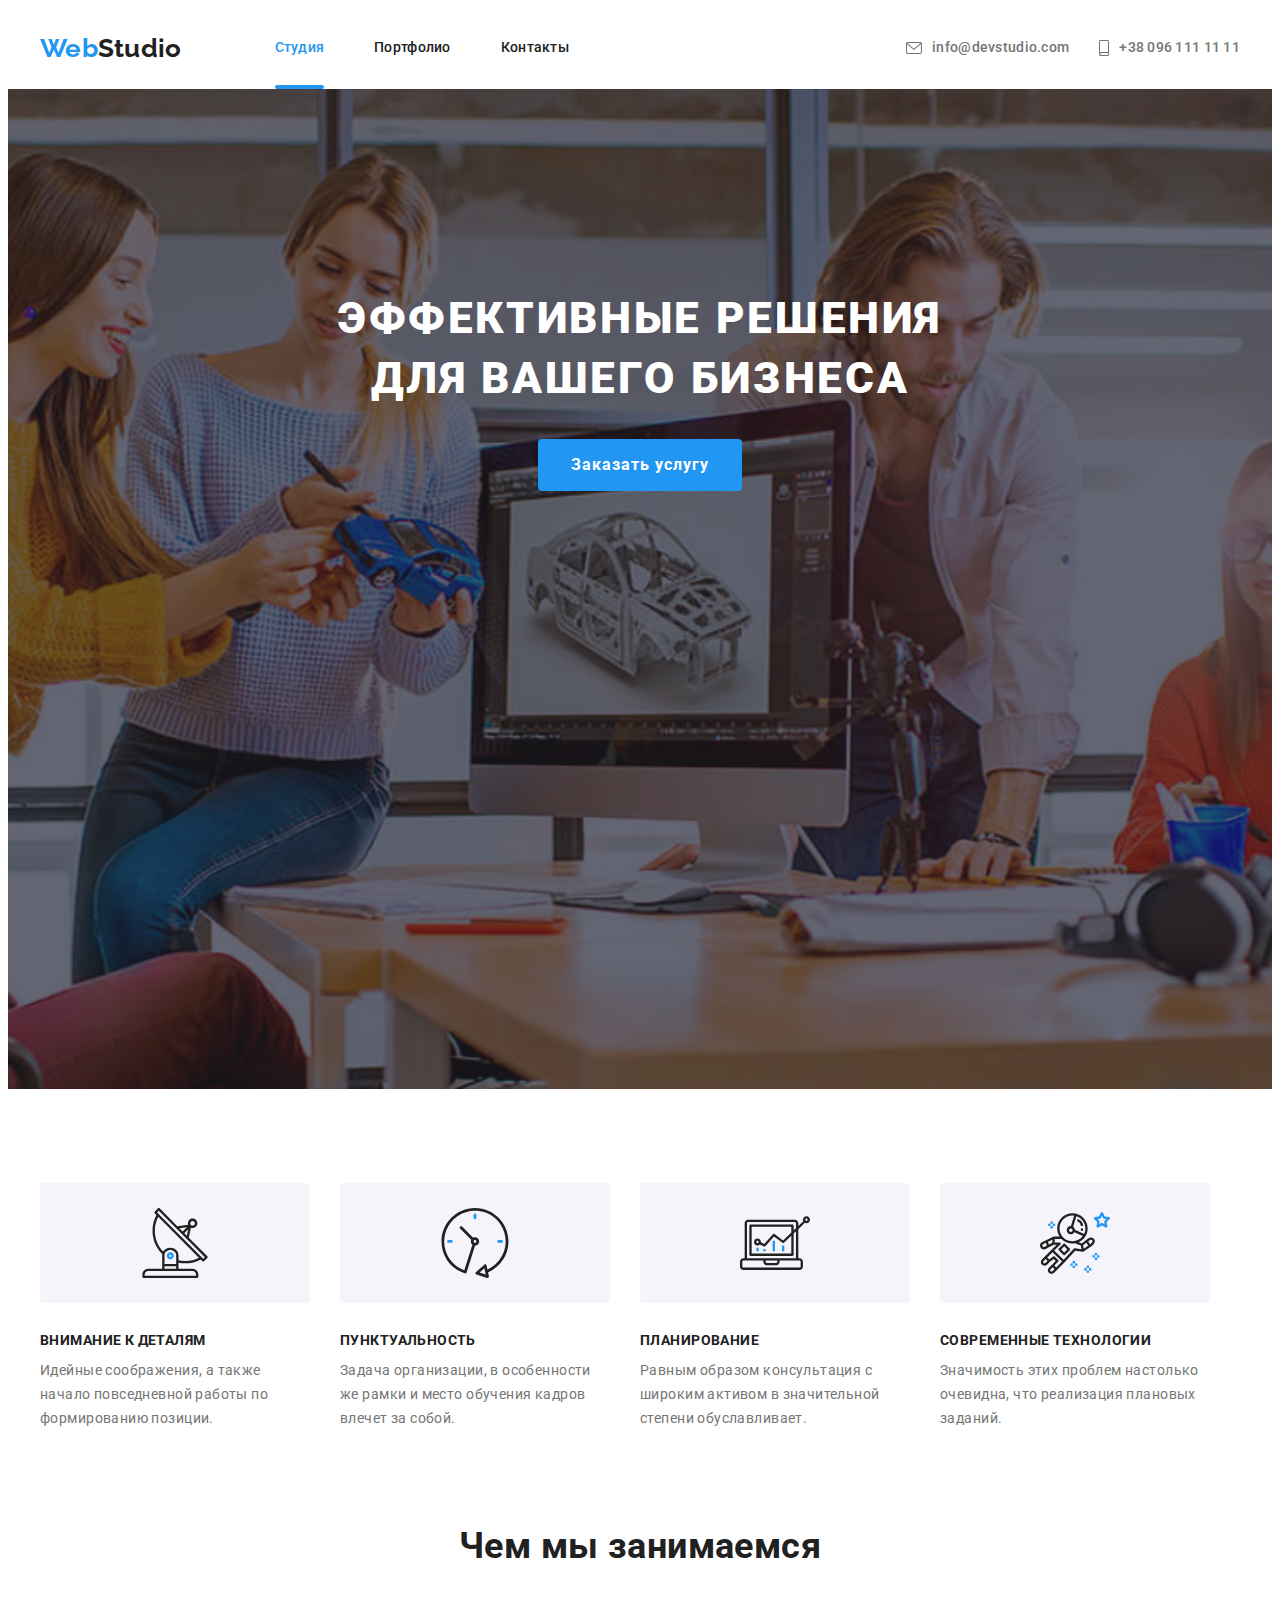
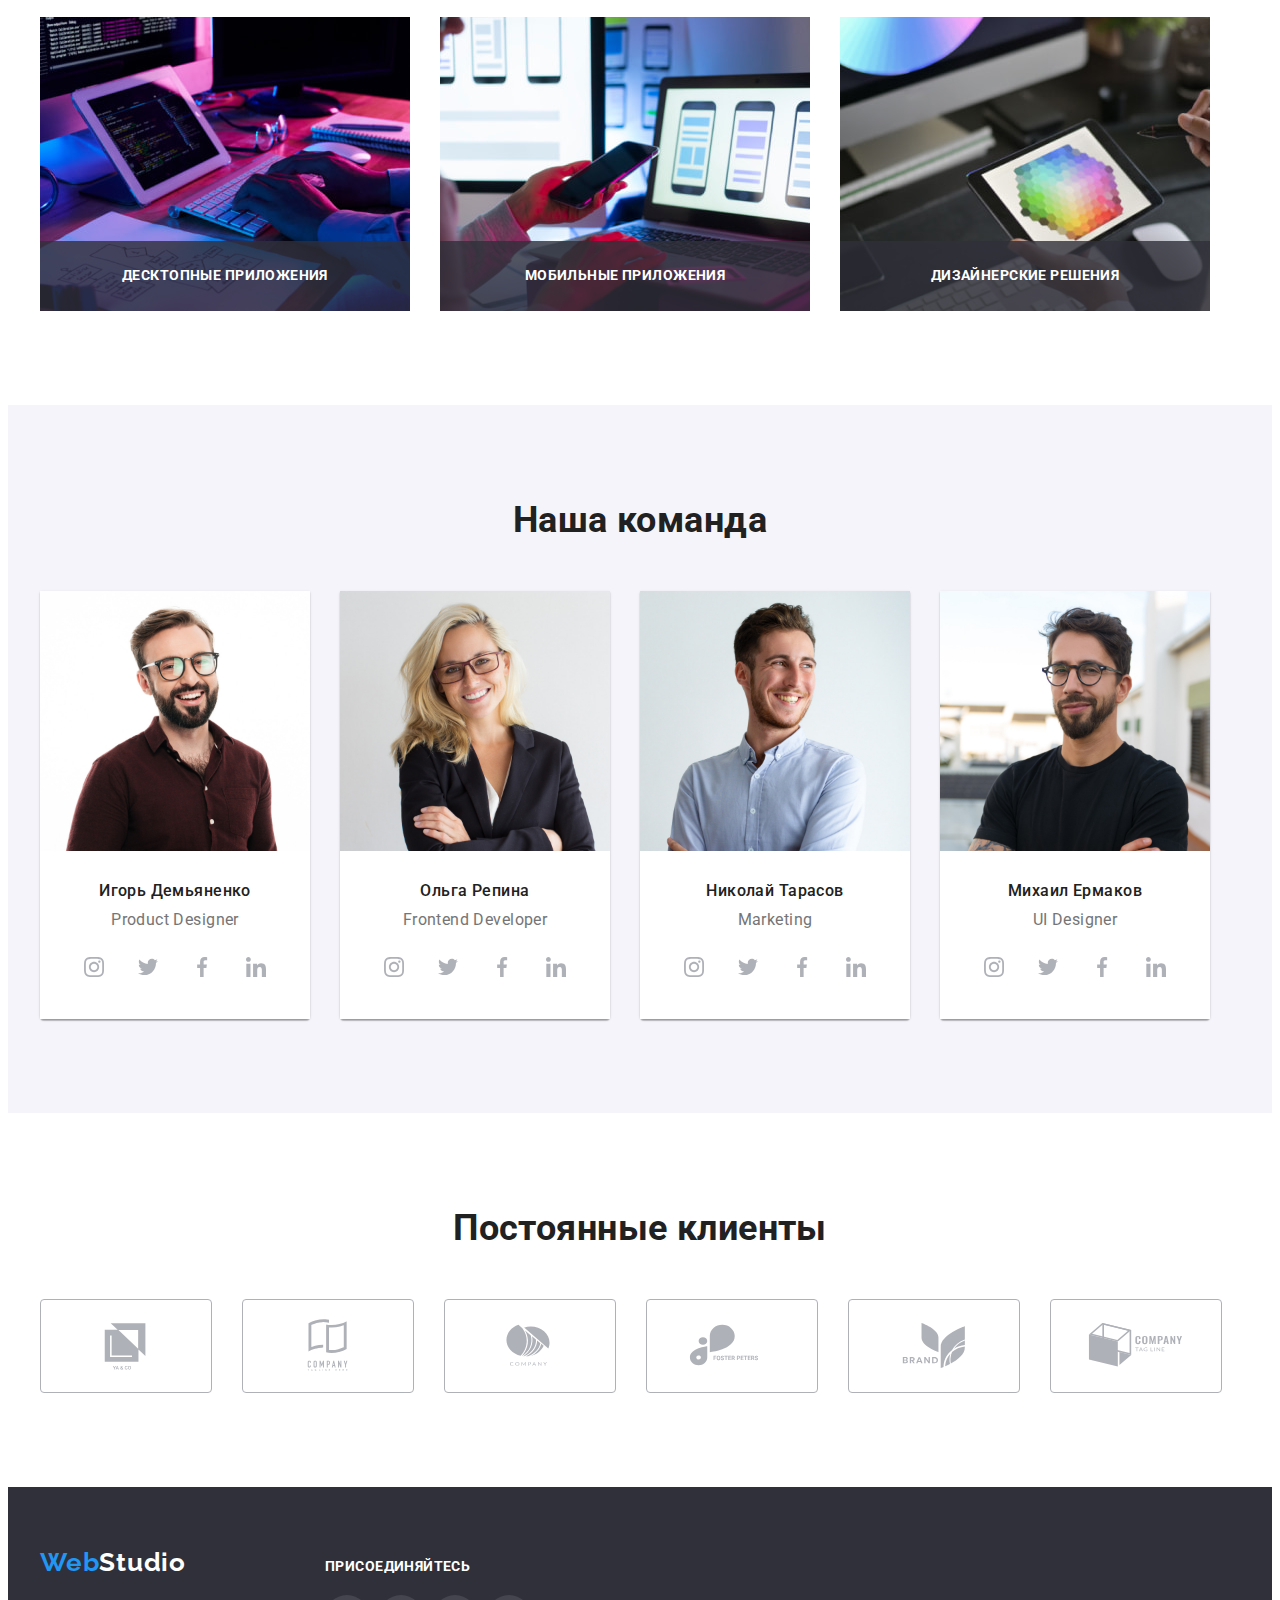
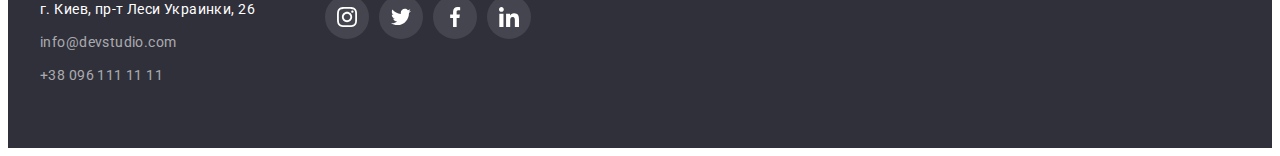
==== index.html @ c7546dc1 "Initial commit" ====
<!DOCTYPE html>
<html lang="en">

<head>
    <meta charset="UTF-8">
    <meta http-equiv="X-UA-Compatible" content="IE=edge">
    <meta name="viewport" content="width=device-width, initial-scale=1.0">
    <title>Document</title>
    <link rel="stylesheet" href="https://cdnjs.cloudflare.com/ajax/libs/modern-normalize/1.1.0/modern-normalize.min.css"
        integrity="sha512-wpPYUAdjBVSE4KJnH1VR1HeZfpl1ub8YT/NKx4PuQ5NmX2tKuGu6U/JRp5y+Y8XG2tV+wKQpNHVUX03MfMFn9Q=="
        crossorigin="anonymous" referrerpolicy="no-referrer" />
    <link rel="preconnect" href="https://fonts.googleapis.com">
    <link rel="preconnect" href="https://fonts.gstatic.com" crossorigin>
    <link href="https://fonts.googleapis.com/css2?family=Raleway:wght@700&family=Roboto:wght@400;500;700;900&display=swap" rel="stylesheet">
    <link rel="stylesheet" href="./css/styles.css">
</head>

<body>
    <header class="header">
        <div class="container main-nav">
        <nav class="header-nav main-nav">
            <a class="link-logo" href=""><span>Web</span>Studio </a>
            <ul class="header-list">
                <li class="header-it"><a class="header-it-link" id="currentlink" href="./index.html" >Студия</a></li>
                <li class="header-it"><a class="header-it-link" href="./portfolio.html">Портфолио</a></li>
                <li class="header-it"><a class="header-it-link" href="">Контакты</a></li>
            </ul>
        </nav>
        <ul class="nav-contacts">
            <li class="contacts-link">
                <a class="header-mail" href="mailto:info@devstudio.com">
                <svg class="header-email-icon" width="16" height="12"><use href="./images/icons.svg#icon-envelope"></use></svg>info@devstudio.com</a></li>
            <li class="contacts-link"><a class="header-tel" href="tel:+380961111111">
                <svg class="header-tel-icon" width="10" height="16"><use href="./images/icons.svg#icon-smartphone"></use></svg>+38 096 111 11 11</a></li>
        </ul>
        </div>
    </header>
    <main>
        <!-- Герой -->
        <section class="hero">
            <h1 class="hero-title">Эффективные решения<br>для вашего бизнеса</h1>
            <button class="hero-btn" type="button" data-modal-open>Заказать услугу</button>  
            </section>
        <!-- Преимущества -->
        <section class="section features">
            <div class="container">
            <h2 class="section-title visually-hidden">Преимущества работы с нами</h2>
            <ul class="feature-list">
                <li class="feature-it">
                    <div class="feature-icon"><svg class="icon-antena" width="70" height="70">
                        <use href="./images/icons.svg#icon-antenna"></use>
                    </svg>
                    </div>
                    <h3 class="feature-subtitle">Внимание к деталям</h3>
                    <p class="feature-dscr">Идейные соображения, а также начало повседневной работы по формированию позиции.</p>
                </li>
                <li class="feature-it">
                    <div class="feature-icon"><svg class="icon-clock" width="70" height="70">
                            <use href="./images/icons.svg#icon-clock"></use>
                        </svg>
                    </div>
                    <h3 class="feature-subtitle">Пунктуальность</h3>
                    <p class="feature-dscr">Задача организации, в особенности же рамки и место обучения кадров влечет за собой.</p>
                </li>
                <li class="feature-it">
                    <div class="feature-icon"><svg class="icon-diagram" width="70" height="70">
                            <use href="./images/icons.svg#icon-diagram"></use>
                        </svg>
                    </div>
                    <h3 class="feature-subtitle">Планирование</h3>
                    <p class="feature-dscr">Равным образом консультация с широким активом в значительной степени обуславливает.</p>
                </li>
                <li class="feature-it">
                    <div class="feature-icon"><svg class="icon-astronaut" width="70" height="70">
                            <use href="./images/icons.svg#icon-astronaut"></use>
                        </svg>
                    </div>
                    <h3 class="feature-subtitle">Современные технологии</h3>
                    <p class="feature-dscr">Значимость этих проблем настолько очевидна, что реализация плановых заданий.</p>
                </li>
            </ul>
            </div>
        </section>
        <!-- Наши работы -->
        <section class="section our-projects">
            <div class="container">
            <h2 class="section-title">Чем мы занимаемся</h2>
            <ul class="projects-list">
                <li class="projects-it">
                    <div class="project-it-thumb">
                        <img class="projects-it-img" src="./images/image1.jpg" alt="фото алгоритма программы" width="370">
                        <p class="projects-dscr">Десктопные приложения</p>
                    </div>
                    
                </li>
                <li class="projects-it">
                    <div class="project-it-thumb">
                        <img class="projects-it-img" src="./images/image2.jpg" alt="внешний вид сайта" width="370">
                        <p class="projects-dscr">Мобильные приложения</p>
                    </div>
                </li>
                <li class="projects-it">
                    <div class="project-it-thumb">
                        <img class="projects-it-img" src="./images/image3.jpg" alt="цветодинамика" width="370">
                        <p class="projects-dscr">Дизайнерские решения</p>
                    </div>
                </li>
            </ul>
            </div>
        </section>
        <!-- Команда -->
        <section class="section our-team">
            <div class="container">
            <h2 class="section-title">Наша команда</h2>
            <ul class="team-list">
                <li class="team-it">
                    <img src="./images/photopd.jpg" alt="фото Product Designer" width="270" height="260">
                    <div class="team-it-dscr">
                        <h3 class="team-it-name">Игорь Демьяненко</h3>
                    <p class="team-position" lang="en">Product Designer</p>
                    <ul class="team-it-sonetlinks">
                        <li class="sonetlinks-item">
                            <a class="team-it-link instagram">
                                <svg class="team-sonet-icon instagram" width="20" height="20">
                                <use href="./images/icons.svg#icon-instagram"></use>
                                </svg>
                        </a>
                    </li>
                        <li class="sonetlinks-item">
                            <a class="team-it-link twitter">
                                <svg class="team-sonet-icon twitter" width="20" height="20">
                                <use href="./images/icons.svg#icon-twitter"></use>
                                </svg>
                            </a>
                        </li>
                        <li class="sonetlinks-item">
                            <a class="team-it-link facebook">
                                <svg class="team-sonet-icon facebook" width="20" height="20">
                                <use href="./images/icons.svg#icon-facebook"></use>
                                </svg>
                            </a>
                        </li>
                        <li class="sonetlinks-item">
                            <a class="team-it-link linkedin">
                                <svg class="team-sonet-icon linkedin" width="20" height="20">
                                <use href="./images/icons.svg#icon-linkedin"></use>
                                </svg>
                            </a>
                        </li>
                    </ul>
                    </div>
                </li>
                <li class="team-it">
                    <img src="./images/photofd.jpg" alt="фото Frontend Developer" width="270" height="260">
                    <div class="team-it-dscr">
                        <h3 class="team-it-name">Ольга Репина</h3>
                    <p class="team-position" lang="en">Frontend Developer</p>
                    <ul class="team-it-sonetlinks">
                        <li class="sonetlinks-item">
                            <a class="team-it-link instagram">
                                <svg class="team-sonet-icon instagram" width="20" height="20">
                                    <use href="./images/icons.svg#icon-instagram"></use>
                                </svg>
                            </a>
                        </li>
                        <li class="sonetlinks-item">
                            <a class="team-it-link twitter">
                                <svg class="team-sonet-icon twitter" width="20" height="20">
                                    <use href="./images/icons.svg#icon-twitter"></use>
                                </svg>
                            </a>
                        </li>
                        <li class="sonetlinks-item">
                            <a class="team-it-link facebook">
                                <svg class="team-sonet-icon facebook" width="20" height="20">
                                    <use href="./images/icons.svg#icon-facebook"></use>
                                </svg>
                            </a>
                        </li>
                        <li class="sonetlinks-item">
                            <a class="team-it-link linkedin">
                                <svg class="team-sonet-icon linkedin" width="20" height="20">
                                    <use href="./images/icons.svg#icon-linkedin"></use>
                                </svg>
                            </a>
                        </li>
                    </ul>
                    </div>
                </li>
                <li class="team-it">
                    <img src="./images/photom.jpg" alt="фото Marketing" width="270" height="260">
                    <div class="team-it-dscr">
                        <h3 class="team-it-name">Николай Тарасов</h3>
                    <p class="team-position" lang="en">Marketing</p>
                    <ul class="team-it-sonetlinks">
                        <li class="sonetlinks-item">
                            <a class="team-it-link instagram">
                                <svg class="team-sonet-icon instagram" width="20" height="20">
                                    <use href="./images/icons.svg#icon-instagram"></use></svg></a></li>
                        <li class="sonetlinks-item">
                            <a class="team-it-link twitter">
                                <svg class="team-sonet-icon twitter" width="20" height="20">
                                    <use href="./images/icons.svg#icon-twitter"></use></svg></a></li>
                        <li class="sonetlinks-item">
                            <a class="team-it-link facebook">
                                <svg class="team-sonet-icon facebook" width="20" height="20">
                                    <use href="./images/icons.svg#icon-facebook"></use></svg></a></li>
                        <li class="sonetlinks-item">
                            <a class="team-it-link linkedin">
                                <svg class="team-sonet-icon linkedin" width="20" height="20">
                                    <use href="./images/icons.svg#icon-linkedin"></use></svg></a></li>
                    </ul>
                    </div>
                </li>
                <li class="team-it">
                    <img src="./images/photouid.jpg" alt="фото UI Designer" width="270" height="260">
                    <div class="team-it-dscr">
                        <h3 class="team-it-name">Михаил Ермаков</h3>
                    <p class="team-position" lang="en">UI Designer</p>
                    <ul class="team-it-sonetlinks">
                        <li class="sonetlinks-item">
                            <a class="team-it-link instagram">
                                <svg class="team-sonet-icon instagram" width="20" height="20">
                                    <use href="./images/icons.svg#icon-instagram"></use>
                                </svg>
                            </a>
                        </li>
                        <li class="sonetlinks-item">
                            <a class="team-it-link twitter">
                                <svg class="team-sonet-icon twitter" width="20" height="20">
                                    <use href="./images/icons.svg#icon-twitter"></use>
                                </svg>
                            </a>
                        </li>
                        <li class="sonetlinks-item">
                            <a class="team-it-link facebook">
                                <svg class="team-sonet-icon facebook" width="20" height="20">
                                    <use href="./images/icons.svg#icon-facebook"></use>
                                </svg>
                            </a>
                        </li>
                        <li class="sonetlinks-item">
                            <a class="team-it-link linkedin">
                                <svg class="team-sonet-icon linkedin" width="20" height="20">
                                    <use href="./images/icons.svg#icon-linkedin"></use>
                                </svg>
                            </a>
                        </li>
                    </ul>
                    </div>
                </li>
            </ul>
            </div>
        </section>
        <!-- Наши клиенты;[''] -->
        <section class="section-clients">
            <div class="container">
                <h2 class="section-title">Постоянные клиенты</h2>
                <ul class="list-of-clients">
                    <li class="client-it">
                        <a class="client-it-link">
                            <svg class="client-logo" width="106" height="60"><use href="./images/icons.svg#icon-LogoYaGo"></use></svg></a></li>
                    <li class="client-it">
                        <a class="client-it-link">
                        <svg class="client-logo" width="106" height="60"><use href="./images/icons.svg#icon-LogoTegLineHere"></use></svg></a></li>
                    <li class="client-it">
                        <a class="client-it-link">
                        <svg class="client-logo" width="106" height="60"><use href="./images/icons.svg#icon-LogoCompany"></use></svg></a></li>
                    <li class="client-it">
                        <a class="client-it-link">
                        <svg class="client-logo" width="106" height="60"><use href="./images/icons.svg#icon-LogoFosterPeters"></use></svg></a></li>
                    <li class="client-it">
                        <a class="client-it-link">
                        <svg class="client-logo" width="106" height="60"><use href="./images/icons.svg#icon-LogoBrend"></use></svg></a></li>
                    <li class="client-it">
                        <a class="client-it-link">
                        <svg class="client-logo" width="106" height="60"><use href="./images/icons.svg#icon-LogoTegLine"></use></svg></a></li>
                </ul>
            </div>
        </section>
    </main>
    <footer class="footer">
        <div class="container">
            <div class="footer-card-address">
        <a class="footer-logo" href=""><span>Web</span>Studio </a>
        <address class="footer-address-contacts">
            <p class="footer-address">г. Киев, пр-т Леси Украинки, 26</p>
            <ul class="footer-list">
                <li class="footer-contacts"><a class="footer-mail" href="mailto:info@devstudio.com">info@devstudio.com</a></li>
                <li class="footer-contacts"><a class="footer-tel" href="tel:+380961111111">+38 096 111 11 11</a></li>
            </ul>
        </address>
        </div>
        <div class="section-social-groups">
            <p class="social-network">Присоединяйтесь</p>
            <ul class="list-social-links">
                <li class="social-link">
                    <a class="link-sg link-instagram" href="">
                        <svg class="footer-solinks footer-instagram" width="20" height="20">
                    <use href="./images/icons.svg#icon-instagram"></use>
                        </svg>
                    </a>
                </li>
                <li class="social-link">
                  
                    <a class="link-sg link-twitter" href="">
                    <svg class="footer-solinks footer-twitter" width="20" height="20">
                        <use href="./images/icons.svg#icon-twitter"></use>
                    </svg>
                    </a>
  
                </li>
                <li class="social-link">
                    <a class="link-sg link-facebook" href="">
                        <svg class="footer-solinks footer-facebook" width="20" height="20">
                            <use href="./images/icons.svg#icon-facebook"></use>
                        </svg>
                    </a>
                </li>
                <li class="social-link">
                    <a class="link-sg link-linkedin" href="">
                        <svg class="footer-solinks footer-linkedin" width="20" height="20">
                            <use href="./images/icons.svg#icon-linkedin"></use>
                        </svg>
                    </a>
                </li>
            </ul>
        </div>
        </div>
    </footer>
    <!--Модальное окно-->
    <div class="backdrop is-hidden" data-modal>
        <div class="modal-wrapper">
            <button class="modal-btn" data-modal-close>x</button>
            </div>
    </div>
<script src="./js/modal.js"></script>
</body>

</html>
---- css/styles.css ----
:root {
  /* Light-theme-color */
  --primary-light-text: #212121;
  --secondary-light-text: #757575;
  --primary-light-bg: #ffffff;
  --secondary-light-bg: #e5e5e5;
  /* Dark-theme-color */
  --primary-dark-text: #ffffff;
  --dark-bg: #2f303a;
  /* Grey-theme-color */
  --primary-grey-bg: #f5f4fa;
  --akcent-color-text: #2196f3;
  /* Card-set-gap */
  --card-set-gap: 30px;
  /* Another var */
  --animation-function: 250ms cubic-bezier(0.4, 0, 0.2, 1);
}
body {
  font-family: Roboto, sans-serif;
  font-size: 14px;
  letter-spacing: 0.03em;
}
.visually-hidden {
  position: absolute;
  width: 1px;
  height: 1px;
  margin: -1px;
  border: 0;
  padding: 0;

  white-space: nowrap;
  clip-path: inset(100%);
  clip: rect(0 0 0 0);
  overflow: hidden;
}
.header {
  border-bottom: 1px solid #ececec;
  font-weight: 500;
  line-height: 1.14;
  letter-spacing: 0.02em;
  background-color: var(--primary-light-bg);
}
.container {
  width: 1200px;
  padding-left: 15px;
  padding-right: 15px;
  margin-left: auto;
  margin-right: auto;
}
h1,
h2,
h3,
p {
  margin: 0;
}
ul,
li {
  padding: 0;
  margin: 0;
}
img {
  display: block;
  max-width: 100%;
}
.header-list {
  display: flex;
  padding-left: 0;
}
.header-it:not(:last-child) {
  margin-right: 50px;
}
.main-nav {
  display: flex;
  align-items: center;
}
.link-logo {
  font-family: Raleway;
  font-weight: bold;
  font-size: 26px;
  line-height: 1.19;
  color: var(--primary-light-text);
  text-decoration: none;
  margin-right: 93px;
}
.link-logo span {
  color: var(--akcent-color-text);
}
.header-it-link,
.header-mail,
.header-tel {
  font-weight: 500;
  line-height: 1.14;
  letter-spacing: 0.02em;
  text-decoration: none;
}
.header-it-link {
  position: relative;
  display: block;
  padding-top: 32px;
  padding-bottom: 32px;
  color: var(--primary-light-text);

  transition: color var(--animation-function);
}
.nav-contacts {
  display: flex;
  margin-left: auto;
  padding-left: 0;
}
.nav-contacts .contacts-link + .contacts-link {
  margin-left: 30px;
}

.header-mail,
.header-tel {
  color: var(--secondary-light-text);

  transition: color var(--animation-function);
}

.header-it-link:hover,
.header-it-link:focus,
#currentlink {
  color: var(--akcent-color-text);
  cursor: pointer;
}

#currentlink::after {
  position: absolute;
  bottom: -1px;
  left: 0px;

  content: "";
  display: block;
  width: 100%;
  height: 4px;
  background-color: var(--akcent-color-text);
  border-radius: 2px;
}

.header-mail:hover,
.header-tel:focus,
.header-mail:focus,
.header-tel:hover {
  color: var(--akcent-color-text);
  cursor: pointer;
}
.header-mail:hover .header-email-icon,
.header-tel:hover .header-tel-icon {
  fill: var(--akcent-color-text);
}
.header-email-icon,
.header-tel-icon {
  margin-right: 10px;
  fill: var(--secondary-light-text);

  transition: fill var(--animation-function);
}
.header-email-icon:hover,
.header-email-icon:focus,
.header-tel-icon:hover,
.header-tel-icon:focus {
  fill: var(--akcent-color-text);
  cursor: pointer;
}
.header-mail,
.header-tel {
  display: flex;
  align-items: center;
}
/* Section Hero */
.hero {
  padding-top: 200px;
  padding-bottom: 200px;
  text-align: center;
  height: 600px;
  max-width: 1600px;
  margin-left: auto;
  margin-right: auto;
  outline: 2px solid white;
  background-image: linear-gradient(
      to right,
      rgba(47, 48, 58, 0.4),
      rgba(47, 48, 58, 0.4)
    ),
    url(../images/Hero.jpg);
  background-repeat: no-repeat;
  background-position: center;
  background-size: cover;
}
.hero-title {
  margin-top: 0;
  margin-bottom: 30px;
  font-weight: 900;
  font-size: 44px;
  line-height: 1.36;

  letter-spacing: 0.06em;
  text-transform: uppercase;
  color: var(--primary-dark-text);
}
.hero-btn {
  display: inline-block;
  min-width: 200px;
  padding: 10px 32px;
  border: 1px solid transparent;
  border-radius: 4px;
  font-family: inherit;
  font-weight: bold;
  font-size: 16px;
  line-height: 1.88;
  letter-spacing: 0.06em;
  color: var(--primary-dark-text);
  background-color: var(--akcent-color-text);

  transition: background-color var(--animation-function);
}
.hero-btn:hover,
.hero-btn:focus {
  background-color: #188ce8;
  cursor: pointer;
}
/* Common properties */
.section-title {
  font-weight: bold;
  font-size: 36px;
  line-height: 1.17;
  text-align: center;
  color: var(--primary-light-text);
}
.header-list,
.nav-contacts,
.feature-list,
.projects-list,
.team-list,
.footer-list,
.portfolio-list,
.portfolio-menu {
  list-style: none;
}
.features > .section-title,
.portfolio-title {
  visibility: hidden;
  height: 0px;
}

/* Section features */
.features {
  padding: 94px 0px 94px 0px;
}
.feature-list {
  display: flex;
  margin: 0;
}
.feature-it {
  width: 270px;
  margin-right: 30px;
}
.feature-it:nth-last-child(-n + 1) {
  margin-right: 0px;
}
.feature-icon {
  display: flex;
  justify-content: center;
  align-items: center;
  margin-bottom: 30px;
  height: 120px;
  background: #f5f4fa;
  border-radius: 4px;
}
.feature-subtitle {
  margin-bottom: 10px;
  font-weight: bold;
  font-size: 14px;
  line-height: 1.14;
  text-transform: uppercase;
  color: var(--primary-light-text);
}
.feature-dscr {
  font-size: 14px;
  line-height: 1.71;
  color: var(--secondary-light-text);
}

/* Section our-projects */
.our-projects {
  padding-bottom: 94px;
}
.our-projects .section-title {
  margin-bottom: 50px;
}
.projects-list {
  display: flex;
  margin: 0;
}
.projects-it:not(:nth-last-child(-n + 1)) {
  margin-right: 30px;
}

.project-it-thumb {
  position: relative;
}
.projects-dscr {
  position: absolute;
  bottom: 0;
  left: 0;
  color: var(--primary-dark-text);
  background-color: rgba(47, 48, 58, 0.8);
  width: 100%;
  height: 70px;

  font-weight: 700;
  line-height: 1.14;
  text-transform: uppercase;

  display: flex;
  align-items: center;
  justify-content: center;
}

/* Section our team */
.our-team {
  padding: 94px 0px 94px 0px;
  background-color: var(--primary-grey-bg);
}
.our-team .section-title {
  margin-bottom: 50px;
}
.team-it-name,
.team-position {
  font-weight: 500;
  font-size: 16px;
  line-height: 1.19;
  text-align: center;
}
.team-list {
  display: flex;
  margin-right: auto;
}
.team-it-dscr {
  padding: 30px 0px 30px 0px;
  background-color: var(--primary-light-bg);
}
.team-it {
  width: calc(1170 / 4 - var(--card-set-gap));
  box-shadow: 0px 1px 3px rgba(0, 0, 0, 0.12), 0px 1px 1px rgba(0, 0, 0, 0.14),
    0px 2px 1px rgba(0, 0, 0, 0.2);
  border-radius: 0px 0px 4px 4px;
}
.team-it:not(:nth-last-child(-n + 1)) {
  margin-right: 30px;
}
.team-it-name {
  margin-bottom: 10px;
  color: var(--primary-light-text);
}
.team-position {
  color: var(--secondary-light-text);
  margin-bottom: 16px;
  font-weight: 400;
}

.team-it-sonetlinks {
  display: flex;
  justify-content: center;
  margin: 0px;
  padding-left: 0px;
  list-style: none;
  text-decoration: none;
}
.sonetlinks-item {
  list-style: none;
  margin-right: 10px;
}
.sonetlinks-item:nth-last-child(1) {
  margin-right: 0px;
}
.team-it-link {
  display: flex;
  justify-content: center;
  align-items: center;
  width: 44px;
  height: 44px;
  border-radius: 50%;
  background-color: #ffffff;

  transition: background-color var(--animation-function);
}

.team-sonet-icon {
  fill: #afb1b8;

  transition: fill var(--animation-function);
}
.team-it-link:hover .team-sonet-icon {
  fill: var(--primary-dark-text);
}
.team-it-link:hover {
  background-color: var(--akcent-color-text);
}

/* Our clients */
.section-clients {
  padding: 94px 0px 94px 0px;
}
.section-clients .section-title {
  margin-bottom: 50px;
}
.list-of-clients {
  display: flex;
  list-style: none;
}
.client-it {
  display: flex;
  justify-content: center;
  align-items: center;
  margin-right: 30px;
}
.client-it:nth-last-child(1) {
  margin-right: 0px;
}
.client-it-link {
  display: flex;
  justify-content: center;
  align-items: center;
  width: 170px;
  height: 92px;
  border: 1px solid #afb1b8;
  border-radius: 4px;

  transition: border-color var(--animation-function);
}
.client-logo {
  fill: #afb1b8;

  transition: fill var(--animation-function);
}
.client-it-link:hover .client-logo {
  fill: var(--akcent-color-text);
}
.client-it-link:hover {
  border-color: #2196f3;
}
/* Footer */
.footer {
  background-color: var(--dark-bg);
  padding-top: 60px;
  padding-bottom: 60px;
}
address {
  font-style: inherit;
  margin-top: 20px;
}
.footer-logo {
  display: inline-block;
  font-family: Raleway;
  font-style: 400;
  font-weight: bold;
  font-size: 26px;
  line-height: 1.19;
  letter-spacing: 0.03em;
  color: var(--primary-dark-text);
  text-decoration: none;
}
.footer-logo span {
  color: var(--akcent-color-text);
}
.footer-address {
  font-size: 14px;
  line-height: 1.71;
  letter-spacing: 0.03em;
  color: var(--primary-dark-text);
}
.footer-list,
.footer-contacts:last-child {
  margin-top: 9px;
}
.footer-mail,
.footer-tel {
  display: inline-block;
  line-height: 1.71;
  color: rgba(255, 255, 255, 0.6);
  text-decoration: none;

  transition: color var(--animation-function);
}
.footer-mail:hover,
.footer-tel:hover,
.footer-mail:focus,
.footer-tel:focus {
  color: var(--akcent-color-text);
  cursor: pointer;
}
.footer .container {
  display: flex;
  align-items: baseline;
}
.section-social-groups {
  margin-right: auto;
  margin-left: 70px;
}
.social-network {
  margin-bottom: 20px;

  font-weight: bold;
  line-height: 1.14;
  text-transform: uppercase;
  color: var(--primary-dark-text);
}
.list-social-links {
  display: flex;
  justify-content: center;
  align-items: center;
}
.social-link {
  display: flex;
  list-style: none;
  margin-right: 10px;
}
.social-link:nth-last-child(1) {
  margin-right: 0px;
}
.link-sg {
  display: flex;
  justify-content: center;
  align-items: center;
  width: 44px;
  height: 44px;
  border-radius: 50%;
  background-color: rgba(255, 255, 255, 0.1);

  transition: background-color var(--animation-function);
}
.footer-twitter,
.footer-facebook,
.footer-instagram,
.footer-linkedin {
  fill: var(--primary-dark-text);
}
.link-sg:hover {
  background-color: var(--akcent-color-text);
}

.link-sg:hover .footer-solinks {
  fill: var(--primary-dark-text);
}
/* Portfolio page */
.portfolio {
  padding-top: 94px;
  padding-bottom: 94px;
}
.portfolio-list {
  display: flex;
  justify-content: center;
  margin-bottom: 50px;
}

.portfolio-btn > [type="button"] {
  padding: 6px 22px;
  border: 1px solid transparent;
  border-radius: 4px;

  font-family: inherit;
  font-weight: 500;
  font-size: 16px;
  line-height: 1.63;
  letter-spacing: 0.03em;
  color: var(--primary-light-text);
  background-color: var(--primary-grey-bg);
  box-shadow: 0px 3px 1px rgba(0, 0, 0, 0), 0px 1px 2px rgba(0, 0, 0, 0),
    0px 2px 2px rgba(0, 0, 0, 0);

  transition: background-color var(--animation-function),
    color var(--animation-function), box-shadow var(--animation-function);
}
.portfolio-btn {
  margin-right: 8px;
}
.portfolio-btn:nth-last-child(1) {
  margin-right: 0px;
}

.portfolio [type="button"]:hover,
.portfolio [type="button"]:focus,
.portfolio .current-btn {
  cursor: pointer;
  color: var(--primary-dark-text);
  background-color: #2196f3;
  box-shadow: 0px 3px 1px rgba(0, 0, 0, 0.1), 0px 1px 2px rgba(0, 0, 0, 0.08),
    0px 2px 2px rgba(0, 0, 0, 0.12);
}
.portfolio .current-btn {
  color: var(--primary-dark-text);
  background-color: #2196f3;
}
.portfolio-subtitle {
  font-weight: bold;
  font-size: 18px;
  line-height: 2;
  letter-spacing: 0.06em;
  color: var(--primary-light-text);
}
.portfolio-filter-section {
  font-weight: 400;
  font-size: 16px;
  line-height: 1.88;
  letter-spacing: 0.03em;
  color: var(--secondary-light-text);
}
.portfolio-link {
  text-decoration: none;
}

.portfolio-menu {
  display: flex;
  flex-wrap: wrap;
  margin: 0;
}
.portfolio-it {
  width: 370px;
  margin-right: var(--card-set-gap);
  margin-bottom: var(--card-set-gap);
}
.portfolio-it:nth-child(3n) {
  margin-right: 0;
}
.portfolio-it:nth-last-child(-n + 3) {
  margin-bottom: 0;
}

.portfolio-it-thumb {
  position: relative;
  overflow: hidden;
}

.portfolio-it-dscr {
  position: absolute;
  bottom: 0;
  left: 0;
  width: 100%;
  height: 100%;

  display: flex;
  justify-content: center;
  align-items: center;
  padding: 63px 24px;

  font-size: 18px;
  line-height: 1.56;
  color: var(--primary-light-bg);
  background-color: rgba(33, 150, 243, 0.9);

  transform: translateY(100%);
  transition: transform var(--animation-function);
}

.portfolio-link:hover .portfolio-it-dscr {
  transform: translateY(0);
}

.card-dscr {
  padding: 20px 24px;
  border-right: 1px solid #eeeeee;
  border-bottom: 1px solid #eeeeee;
  border-left: 1px solid #eeeeee;
}
.portfolio-subtitle {
  margin-bottom: 4px;
}
.portfolio-link {
  display: block;
  box-shadow: 0px 1px 1px rgba(0, 0, 0, 0), 0px 4px 4px rgba(0, 0, 0, 0),
    1px 4px 6px rgba(0, 0, 0, 0);

  transition: box-shadow var(--animation-function);
}
.portfolio-link:hover,
.portfolio-link:focus {
  box-shadow: 0px 1px 1px rgba(0, 0, 0, 0.12), 0px 4px 4px rgba(0, 0, 0, 0.06),
    1px 4px 6px rgba(0, 0, 0, 0.16);
}
/* Modal window */
.backdrop {
  position: fixed;
  top: 0;
  left: 50%;
  transform: translateX(-50%);

  width: 100vw;
  height: 100vh;
  background-color: rgba(0, 0, 0, 0.2);

  opacity: 1;
  visibility: visible;
  pointer-events: initial;

  transition: opacity var(--animation-function),
    visibility var(--animation-function),
    pointer-events var(--animation-function);
}
.modal-wrapper {
  position: absolute;
  top: 50%;
  left: 50%;
  transform: translate(-50%, -50%);

  width: 528px;
  height: 581px;
  background-color: var(--primary-dark-text);
  box-shadow: 0px 1px 3px rgba(0, 0, 0, 0.12), 0px 1px 1px rgba(0, 0, 0, 0.14),
    0px 2px 1px rgba(0, 0, 0, 0.2);
  border-radius: 4px;
}
.modal-btn {
  position: absolute;
  top: 8px;
  right: 8px;

  width: 30px;
  height: 30px;
  border-radius: 50%;
}
.backdrop.is-hidden {
  opacity: 0;
  visibility: hidden;
  pointer-events: none;
}
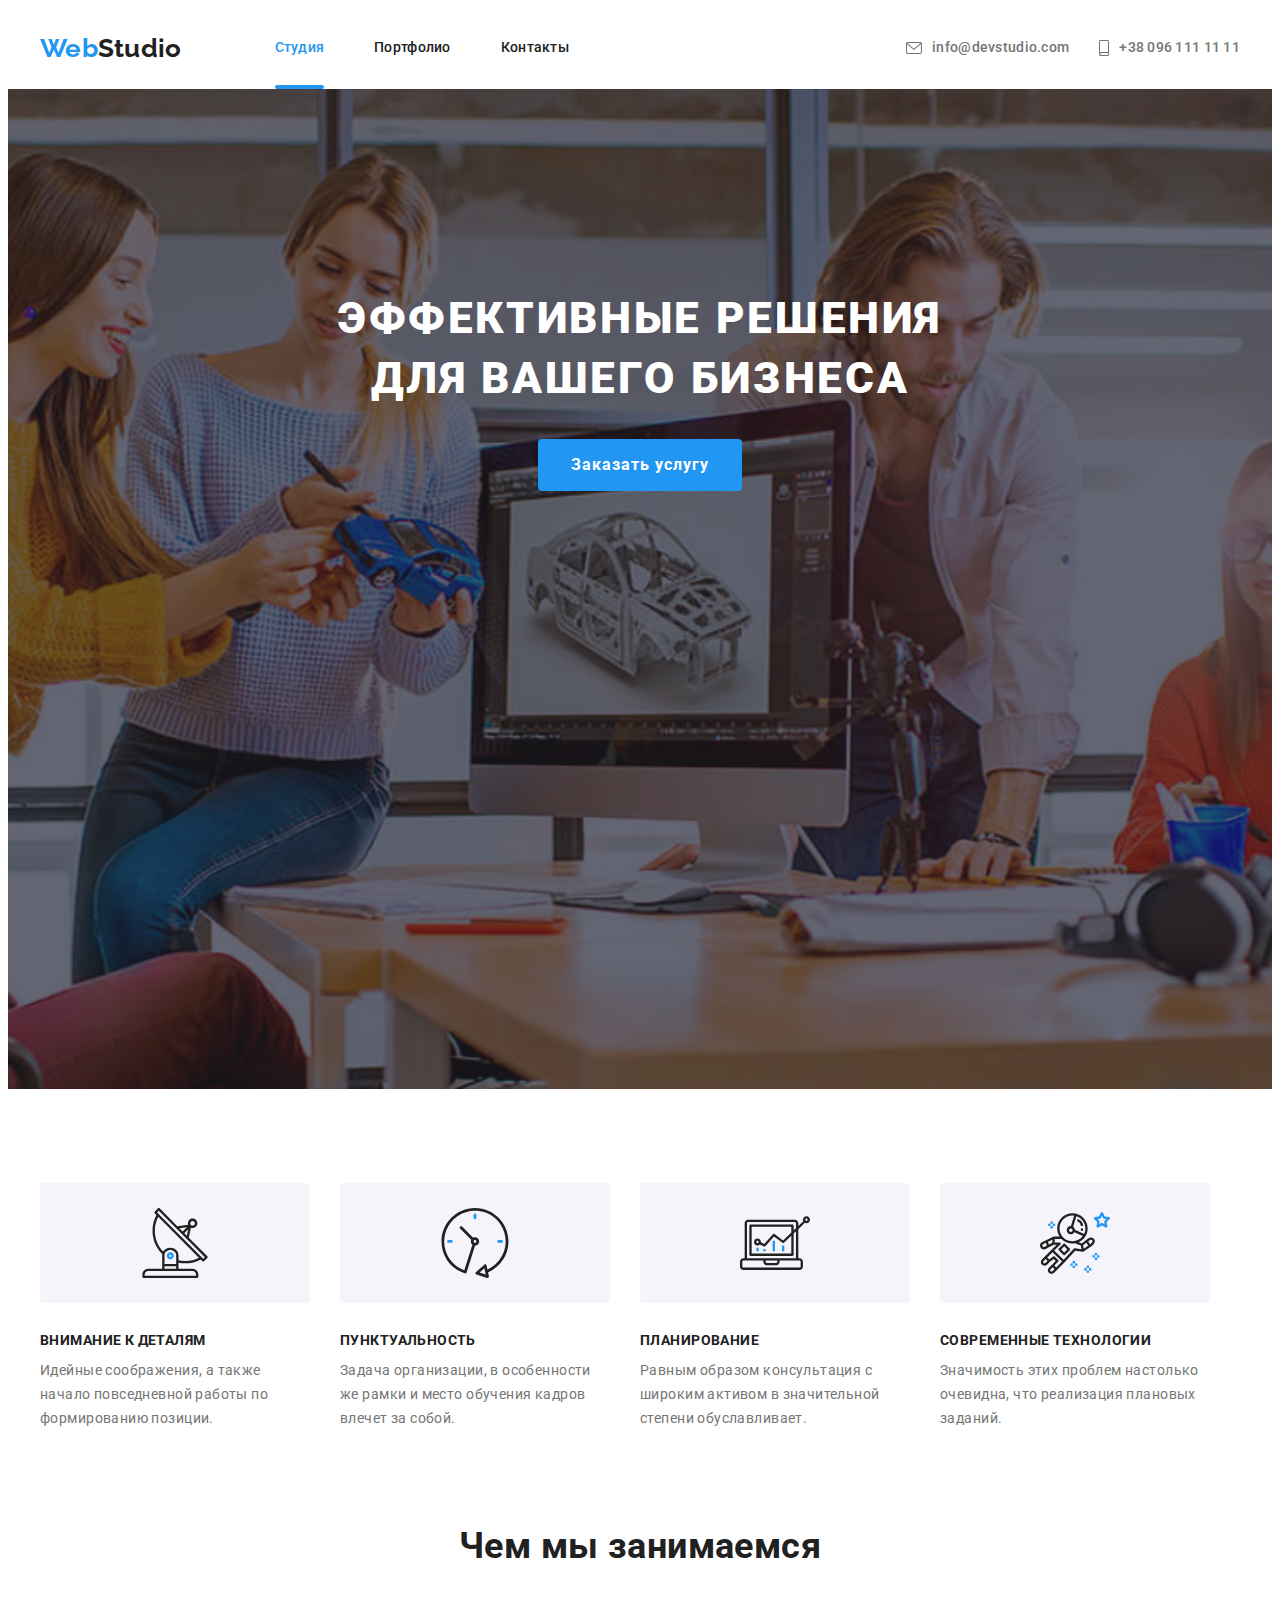
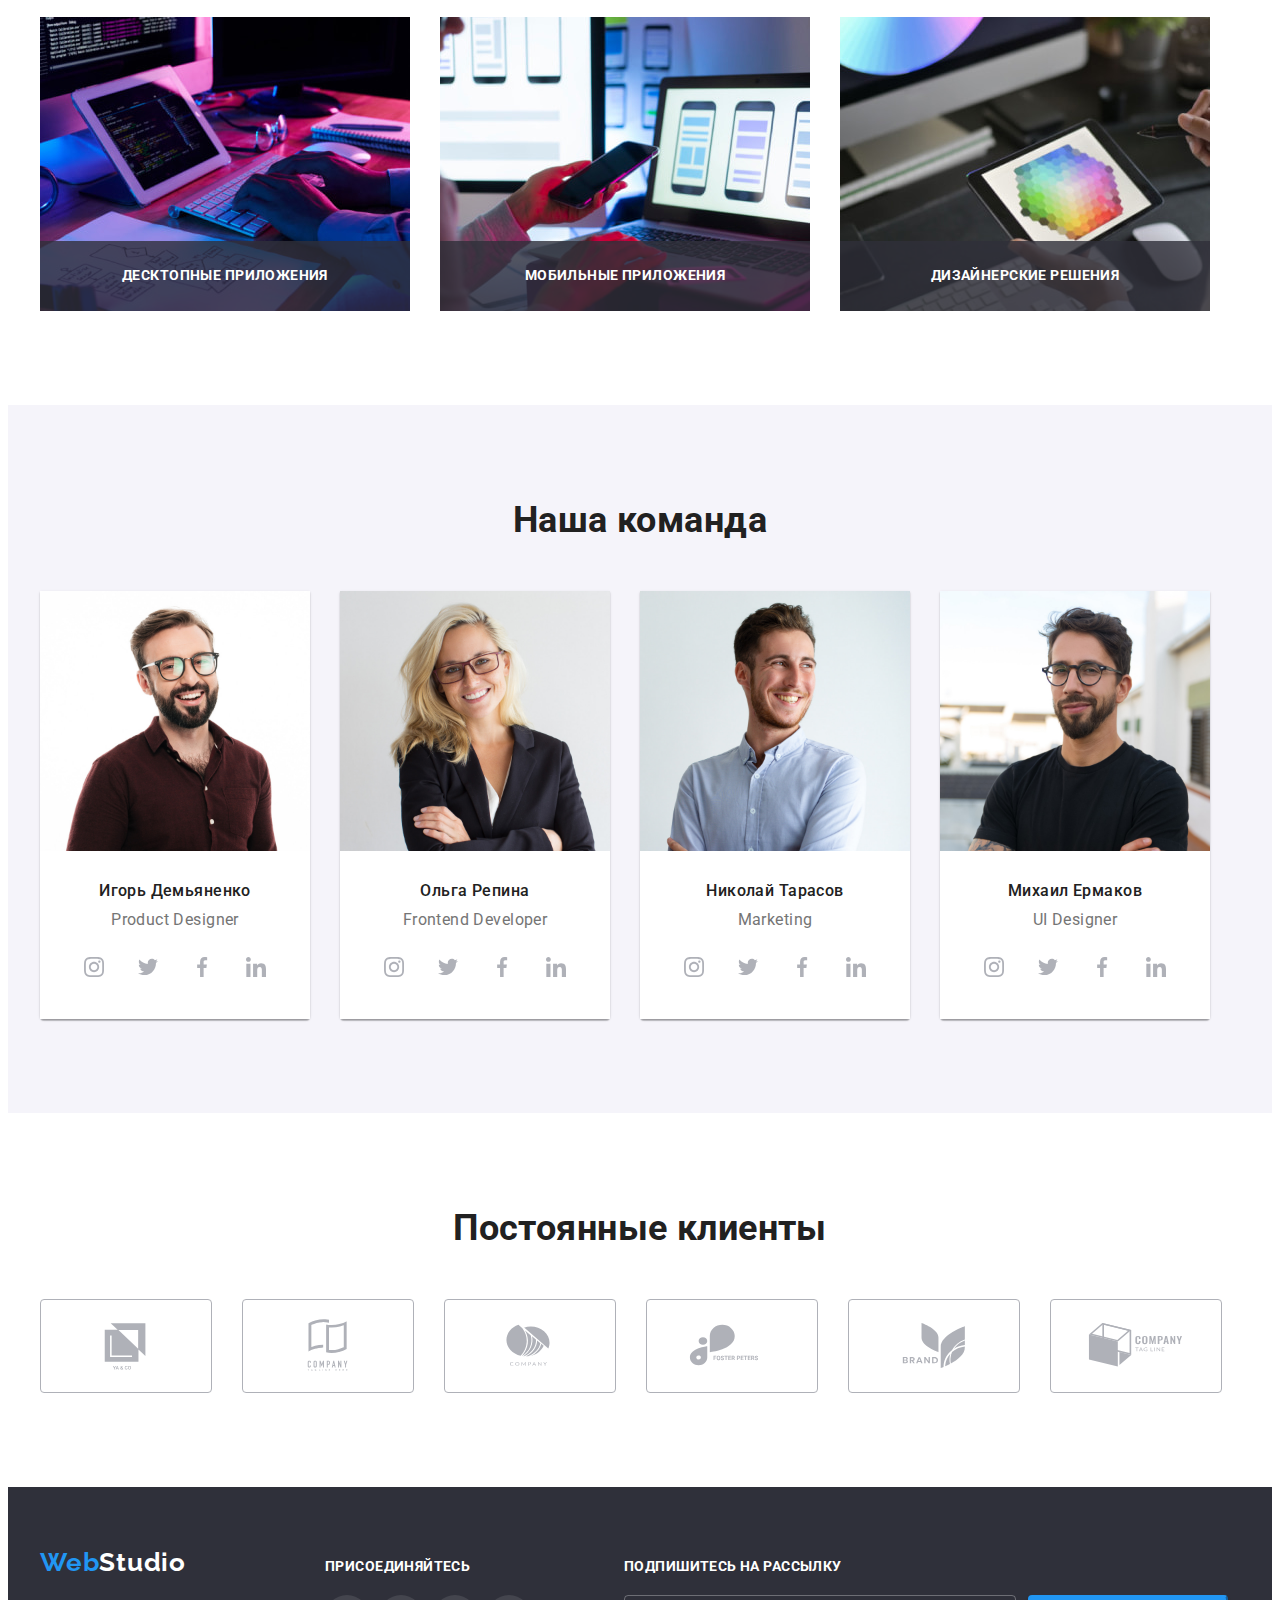
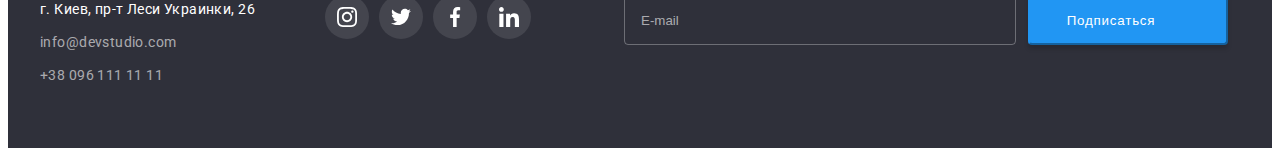
==== commit 5a5e4599: "Доопрацювання форми" ====
--- a/index.html
+++ b/index.html
@@ -326,12 +326,69 @@
                 </li>
             </ul>
         </div>
+        <div class="footer-form-block">
+            <title class="footer-title">Подпишитесь на рассылку</title>
+            <form class="footer-form">
+                <input type="email" name="mail" placeholder="E-mail">
+                <button class="footer-form-btn" type="button">Подписаться
+                    <a class="footer-send-link" href="">
+                        <svg class="footer-send-svg" width="24" height="24" > <use href="/images/icons.svg#icon-icon-send" ></use></svg>
+                    </a>
+                </button>
+            </form>
+        </div>
         </div>
     </footer>
     <!--Модальное окно-->
     <div class="backdrop is-hidden" data-modal>
         <div class="modal-wrapper">
-            <button class="modal-btn" data-modal-close>x</button>
+            <button class="modal-btn" data-modal-close><svg class="footer-close-svg" width="11" height="11">
+                <use href="/images/icons.svg#icon-close-form"></use>
+            </svg></button>
+            <form class="modal-form">
+                <title class="modal-title">Оставьте свои данные, мы вам перезвоним</title>
+                <div class="modal-item">
+                    <label for="name">Имя</label>
+                    <div class="input-wrapper">
+                        <input class="modal-it-input" type="text" name="name" id="name" autofocus>
+                    <svg class="icon-form" width="18" height="18">
+                        <use href="./images/icons.svg#icon-person-form"></use>
+                    </svg></div>
+                </div>
+                <div class="modal-item">
+                    <label for="tel">Телефон</label>
+                    <div class="input-wrapper">
+                        <input class="modal-it-input" type="tel" name="tel" id="tel">
+                        <svg class="icon-form" width="18" height="18">
+                            <use href="./images/icons.svg#icon-phone-form"></use>
+                        </svg>
+                    </div>
+                    
+                </div>
+                <div class="modal-item">
+                    <label for="mail">Почта</label>
+                    <div class="input-wrapper">
+                        <input class="modal-it-input" type="email" name="mail" id="mail">
+                        <svg class="icon-form" width="18" height="18">
+                            <use href="./images/icons.svg#icon-email-form"></use>
+                        </svg>
+                    </div>
+                    
+                </div>
+                <div class="modal-item comment-form">
+                    <label for="comment">Комментарий</label>
+                    <textarea class="modal-it-input comment-form-input" name="comment" id="comment" cols="30" rows="10" placeholder="Введите текст"></textarea>
+                    
+                </div>
+                <div class="modal-item checkbox">
+                    <input type="checkbox" name="policy" id="policy">
+                    <label for="policy">Соглашаюсь с рассылкой и принимаю <a href="">Условия договора</a></label>
+                </div>
+                <div class="modal-item">
+                    <button class="modal-form-btn" type="submit">Отправить</button>
+                </div>
+                
+            </form>
             </div>
     </div>
 <script src="./js/modal.js"></script>
--- a/css/styles.css
+++ b/css/styles.css
@@ -496,7 +496,7 @@
   align-items: baseline;
 }
 .section-social-groups {
-  margin-right: auto;
+  margin-right: 93px;
   margin-left: 70px;
 }
 .social-network {
@@ -543,6 +543,70 @@
 
 .link-sg:hover .footer-solinks {
   fill: var(--primary-dark-text);
+}
+.footer-title {
+  display: inline-block;
+  margin-bottom: 20px;
+
+  font-weight: 700;
+  font-size: 14px;
+  line-height: 1.14;
+  text-transform: uppercase;
+  color: var(--primary-dark-text);
+}
+.footer-form {
+  display: flex;
+}
+.footer-form input {
+  margin: 0;
+  padding: 15px 16px;
+
+  width: 358px;
+  background-color: inherit;
+  border: 1px solid rgba(255, 255, 255, 0.3);
+  border-radius: 4px;
+  color: var(--primary-dark-text);
+}
+.footer-form input::placeholder {
+  line-height: 1.25;
+  color: rgba(255, 255, 255, 0.6);
+}
+.footer-form input:hover,
+.footer-form input:focus {
+  border-color: var(--akcent-color-text);
+  cursor: pointer;
+}
+.footer-form-btn {
+  display: flex;
+  justify-content: center;
+  align-items: center;
+
+  width: 200px;
+  height: 50px;
+  margin-left: 12px;
+  padding: 10px auto;
+  text-align: center;
+  align-items: center;
+  letter-spacing: 0.06em;
+
+  color: var(--primary-dark-text);
+  background-color: var(--akcent-color-text);
+  border-radius: 4px;
+  box-shadow: 0px 4px 4px rgba(0, 0, 0, 0.15);
+  box-sizing: border-box;
+  border-color: var(--akcent-color-text);
+}
+.footer-form-btn:focus,
+.footer-form-btn:hover {
+  cursor: pointer;
+}
+
+
+.footer-send-link {
+  padding: 13px auto;
+}
+.footer-send-svg {
+  margin-left: 10px;
 }
 /* Portfolio page */
 .portfolio {
@@ -716,6 +780,10 @@
   top: 8px;
   right: 8px;
 
+  display: flex;
+  justify-content: center;
+  align-items: center;
+
   width: 30px;
   height: 30px;
   border-radius: 50%;
@@ -725,3 +793,99 @@
   visibility: hidden;
   pointer-events: none;
 }
+
+/* Modal window form */
+.modal-form {
+  padding: 40px;
+}
+.modal-title {
+  margin-bottom: 12px;
+
+  display: inline-block;
+  font-weight: 700;
+  font-size: 20px;
+  line-height: 1.15;
+  text-align: center;
+  color: var(--primary-light-text);
+}
+.modal-item {
+  display: flex;
+  flex-direction: column;
+  margin-bottom: 10px;
+}
+.modal-it-input {
+  width: 100%;
+  height: 40px;
+  border: 1px solid #2196F3;
+  border-radius: 4px;
+}
+
+.modal-item .comment-form-input {
+  width: 100%;
+  height: 120px;
+  resize: none;
+  padding: 12px 16px;
+
+  border: 1px solid rgba(33, 33, 33, 0.2);
+  border-radius: 4px;
+}
+.modal-form .comment-form {
+  margin-bottom: 20px;
+}
+.modal-form .checkbox {
+  margin-bottom: 30px;
+}
+.modal-form-btn {
+  display: inline-block;
+  align-items: center;
+  margin-left: auto;
+  margin-right: auto;
+  width: 200px;
+  height: 50px;
+  background-color: #188ce8;
+  color: var(--primary-dark-text);
+  box-shadow: 0px 4px 4px rgba(0, 0, 0, 0.15);
+  border-radius: 4px;
+
+  font-weight: 700;
+  font-size: 16px;
+  line-height: 1.88;
+  letter-spacing: 0.06em;
+
+  transition: background-color var(--animation-function);
+}
+.modal-form-btn:focus,
+.modal-form-btn:hover {
+  background-color: #188ce8;
+  cursor: pointer;
+}
+
+.input-wrapper {
+  position: relative;
+}
+.icon-form {
+  position: absolute;
+  top: 0;
+  left: 15px;
+  transform: translateY(50%);
+  display: inline-block;
+}
+.icon-form {
+  fill: var(--primary-light-text);
+}
+.modal-it-input:focus + .icon-form {
+  background-color: var(--primary-dark-text);
+  fill: var(--akcent-color-text);
+}
+
+.modal-item.checkbox {
+  flex-direction: row;
+  justify-content: center;
+  align-items: center;
+}
+.checkbox label {
+  margin-left: 7px;
+
+  line-height: 1.71;
+  color: #757575;
+}
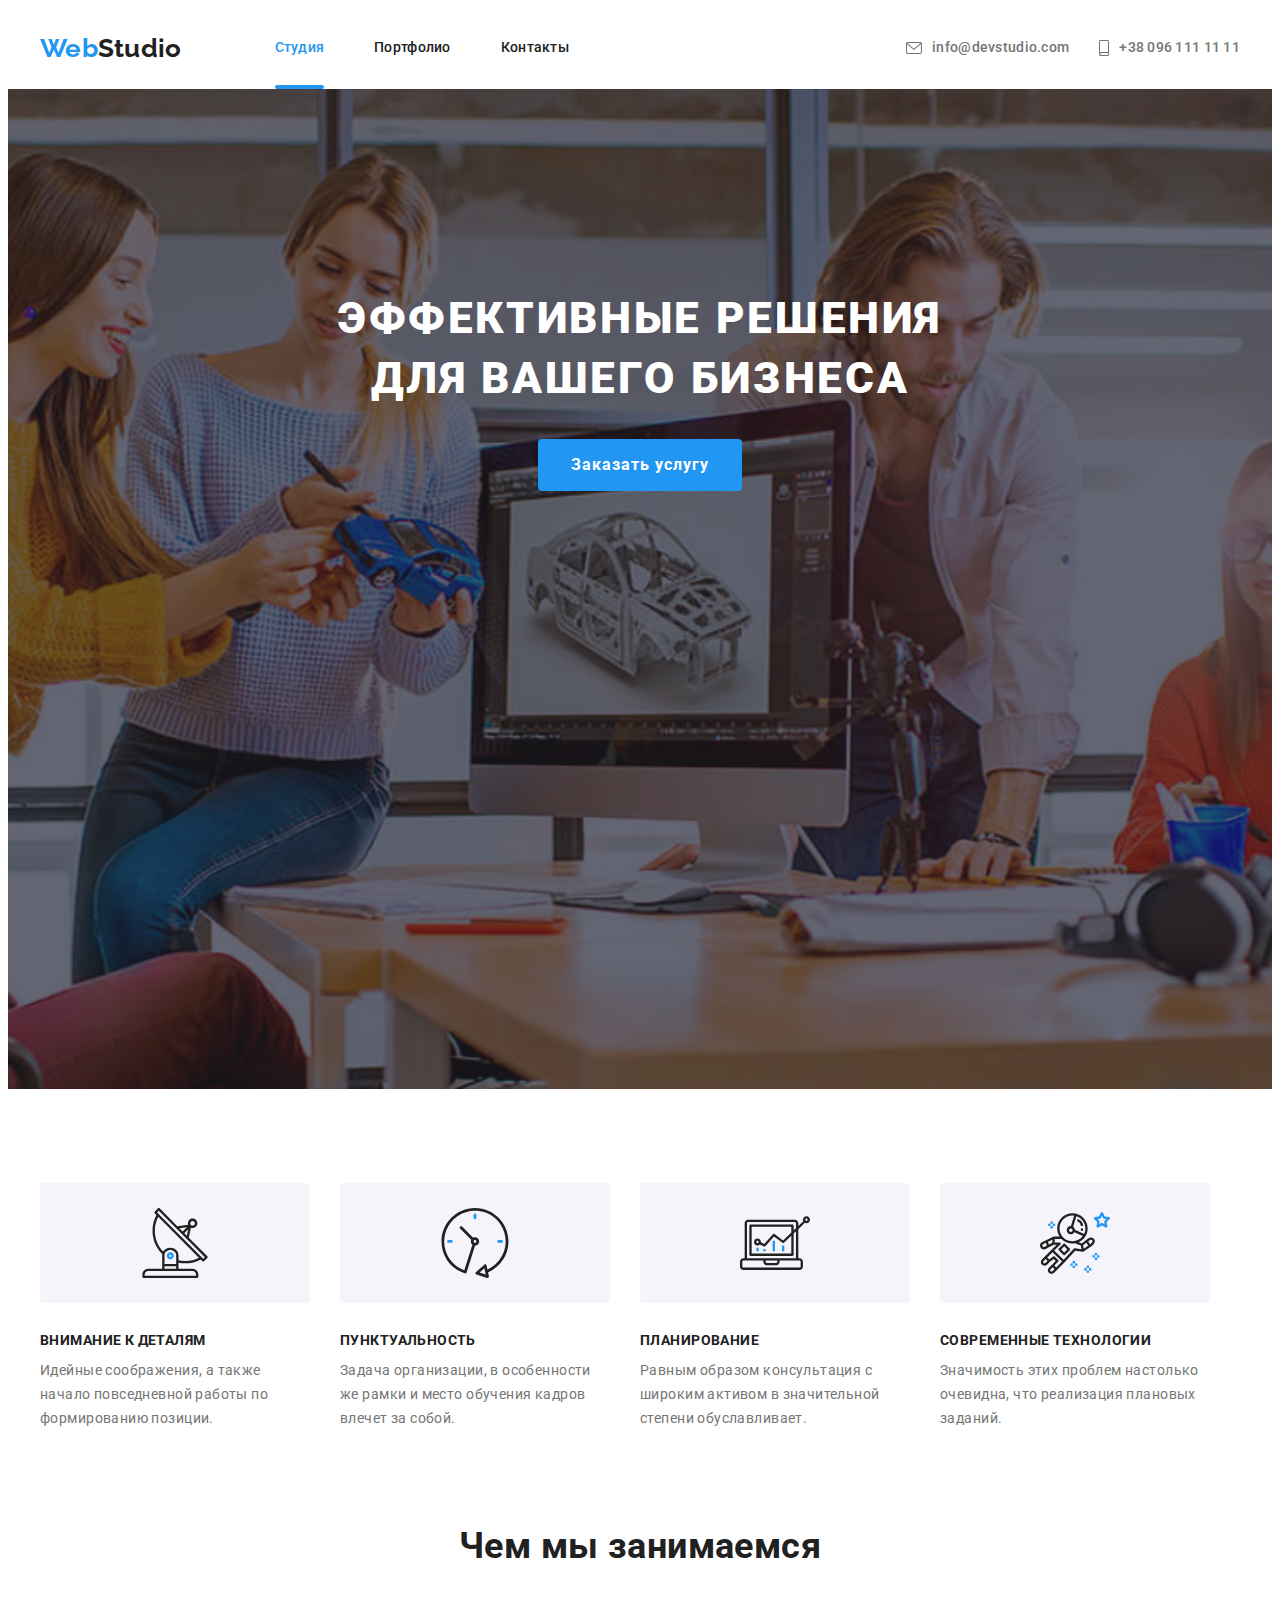
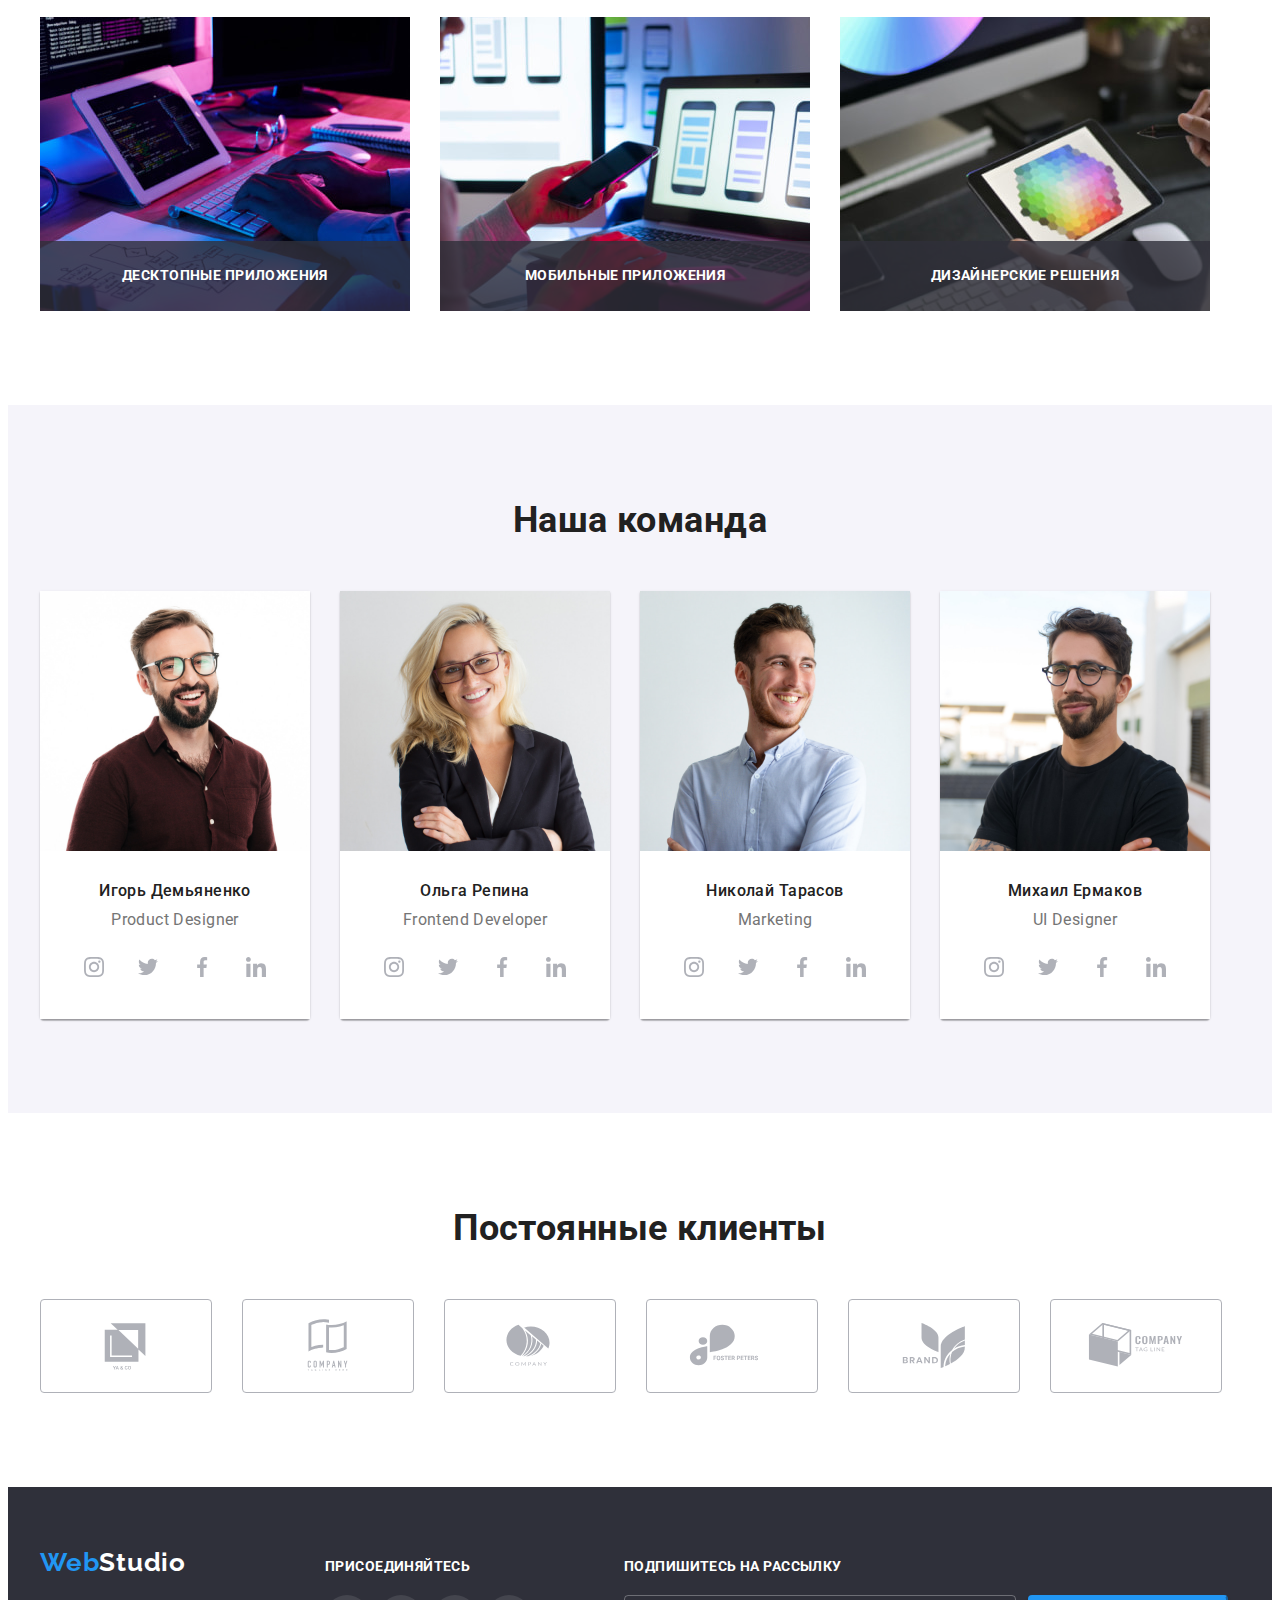
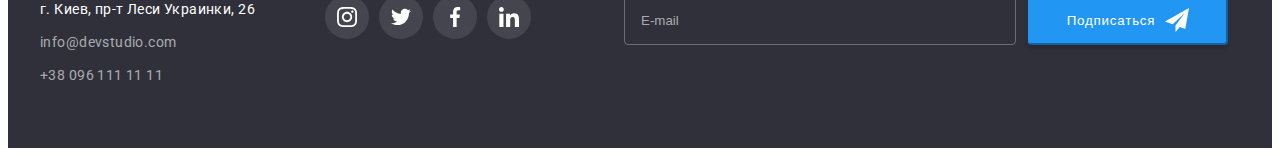
==== commit ed3e97f2: "Розмітка та стилізація форми" ====
--- a/index.html
+++ b/index.html
@@ -327,13 +327,11 @@
             </ul>
         </div>
         <div class="footer-form-block">
-            <title class="footer-title">Подпишитесь на рассылку</title>
+            <p class="footer-title">Подпишитесь на рассылку</p>
             <form class="footer-form">
                 <input type="email" name="mail" placeholder="E-mail">
                 <button class="footer-form-btn" type="button">Подписаться
-                    <a class="footer-send-link" href="">
-                        <svg class="footer-send-svg" width="24" height="24" > <use href="/images/icons.svg#icon-icon-send" ></use></svg>
-                    </a>
+                    <svg class="footer-send-svg" width="24" height="24" > <use href="/images/icons.svg#icon-icon-send" ></use></svg>
                 </button>
             </form>
         </div>
@@ -346,7 +344,7 @@
                 <use href="/images/icons.svg#icon-close-form"></use>
             </svg></button>
             <form class="modal-form">
-                <title class="modal-title">Оставьте свои данные, мы вам перезвоним</title>
+                <p class="modal-title">Оставьте свои данные, мы вам перезвоним</p>
                 <div class="modal-item">
                     <label for="name">Имя</label>
                     <div class="input-wrapper">
@@ -380,9 +378,19 @@
                     <textarea class="modal-it-input comment-form-input" name="comment" id="comment" cols="30" rows="10" placeholder="Введите текст"></textarea>
                     
                 </div>
+
                 <div class="modal-item checkbox">
-                    <input type="checkbox" name="policy" id="policy">
-                    <label for="policy">Соглашаюсь с рассылкой и принимаю <a href="">Условия договора</a></label>
+                    <input class="checkbox-input visually-hidden" id="checkbox" type="checkbox" name="policy">
+                    <label for="checkbox">
+                    Соглашаюсь с рассылкой и принимаю <a href="">Условия договора</a>
+                    </label>
+                 <svg class="icon-checkbox" width="18" height="18">
+                        <use href="./images/icons.svg#icon-checkbox"></use>
+                    </svg>
+                <svg class="icon-check" width="18" height="18">
+                    <use href="./images/icons.svg#icon-check"></use>
+                </svg>
+  
                 </div>
                 <div class="modal-item">
                     <button class="modal-form-btn" type="submit">Отправить</button>
--- a/css/styles.css
+++ b/css/styles.css
@@ -601,12 +601,9 @@
   cursor: pointer;
 }
 
-
-.footer-send-link {
-  padding: 13px auto;
-}
 .footer-send-svg {
   margin-left: 10px;
+  padding: 13px auto;
 }
 /* Portfolio page */
 .portfolio {
@@ -787,7 +784,15 @@
   width: 30px;
   height: 30px;
   border-radius: 50%;
-}
+
+  transition: fill var(--animation-function);
+}
+.modal-btn:focus,
+.modal-btn:hover {
+  cursor: pointer;
+  fill: var(--akcent-color-text);
+}
+
 .backdrop.is-hidden {
   opacity: 0;
   visibility: hidden;
@@ -816,10 +821,17 @@
 .modal-it-input {
   width: 100%;
   height: 40px;
-  border: 1px solid #2196F3;
+  border: 1px solid rgba(33, 33, 33, 0.2);
   border-radius: 4px;
-}
-
+  padding-left: 42px;
+
+  transition: border-color var(--animation-function);
+}
+.modal-it-input:focus,
+.modal-it-input:hover {
+  border-color: var(--akcent-color-text);
+  cursor: pointer;
+}
 .modal-item .comment-form-input {
   width: 100%;
   height: 120px;
@@ -828,12 +840,17 @@
 
   border: 1px solid rgba(33, 33, 33, 0.2);
   border-radius: 4px;
-}
+
+  transition: border-color var(--animation-function);
+}
+.modal-item textarea:focus,
+.modal-item textarea:hover {
+  border-color: var(--akcent-color-text);
+  cursor: pointer;
+}
+
 .modal-form .comment-form {
   margin-bottom: 20px;
-}
-.modal-form .checkbox {
-  margin-bottom: 30px;
 }
 .modal-form-btn {
   display: inline-block;
@@ -873,19 +890,43 @@
 .icon-form {
   fill: var(--primary-light-text);
 }
-.modal-it-input:focus + .icon-form {
+.modal-it-input:focus + .icon-form,
+.modal-it-input:hover +.icon-form {
   background-color: var(--primary-dark-text);
   fill: var(--akcent-color-text);
 }
 
 .modal-item.checkbox {
+  position: relative;
   flex-direction: row;
   justify-content: center;
   align-items: center;
+
+  margin-bottom: 30px;
+  padding: 0;
 }
 .checkbox label {
   margin-left: 7px;
-
   line-height: 1.71;
   color: #757575;
 }
+.icon-check {
+  position: absolute;
+  top: 50%;
+  left: 7px;
+  transform: translateY(-50%);
+  opacity: 1;
+}
+.icon-checkbox {
+  position: absolute;
+  top: 50%;
+  left: 7px;
+  transform: translateY(-50%);
+  opacity: 0;
+}
+.checkbox-input:checked ~  .icon-check {
+  opacity: 0;
+}
+.checkbox-input:checked ~ .icon-checkbox {
+  opacity: 1;
+}
